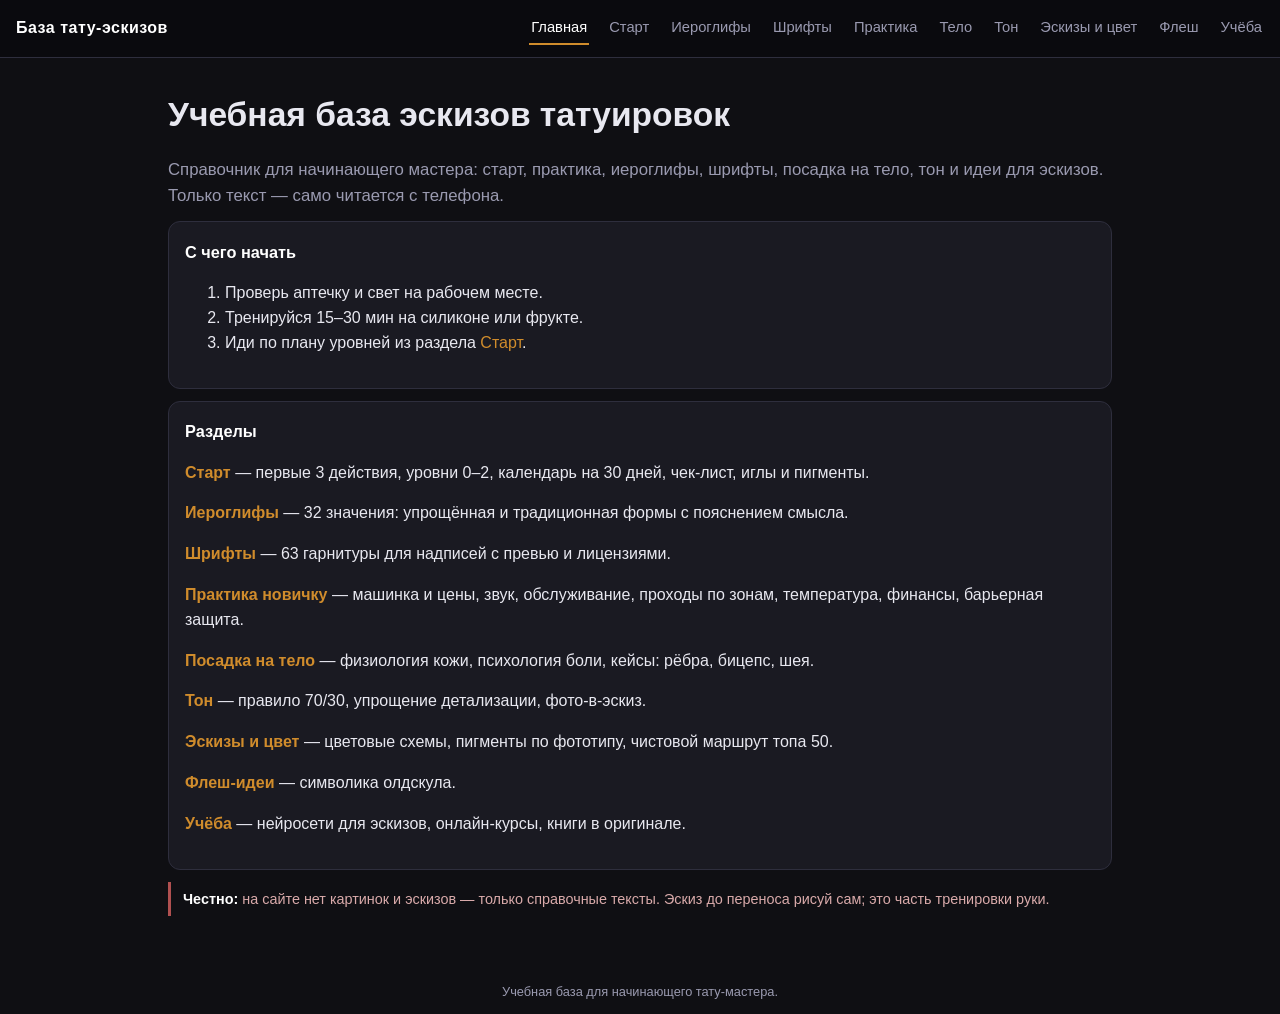
==== index.html @ d3d071ba "Учебная база эскизов татуировок: тексты, иероглифы, шрифты" ====
<!DOCTYPE html>
<html lang="ru">
<head>
<meta charset="utf-8">
<meta name="viewport" content="width=device-width, initial-scale=1">
<title>База эскизов татуировок — учебный сайт</title>
<link rel="stylesheet" href="css/main.css">
</head>
<body>
<div class="topbar">
  <span class="logo">База тату-эскизов</span>
  <nav>
    <a href="index.html" class="on">Главная</a>
    <a href="start.html">Старт</a>
    <a href="kanji.html">Иероглифы</a>
    <a href="fonts.html">Шрифты</a>
    <a href="beginner.html">Практика</a>
    <a href="body.html">Тело</a>
    <a href="tonal.html">Тон</a>
    <a href="refs.html">Эскизы и цвет</a>
    <a href="flash.html">Флеш</a>
    <a href="books.html">Учёба</a>
  </nav>
</div>
<div class="wrap">

  <h1>Учебная база эскизов татуировок</h1>
  <p class="sub">Справочник для начинающего мастера: старт, практика, иероглифы, шрифты, посадка на тело, тон и идеи для эскизов. Только текст — само читается с телефона.</p>

  <div class="card">
    <h3>С чего начать</h3>
    <ol>
      <li>Проверь аптечку и свет на рабочем месте.</li>
      <li>Тренируйся 15–30 мин на силиконе или фрукте.</li>
      <li>Иди по плану уровней из раздела <a href="start.html">Старт</a>.</li>
    </ol>
  </div>

  <div class="card">
    <h3>Разделы</h3>
    <p><a href="start.html"><b>Старт</b></a> — первые 3 действия, уровни 0–2, календарь на 30 дней, чек-лист, иглы и пигменты.</p>
    <p><a href="kanji.html"><b>Иероглифы</b></a> — 32 значения: упрощённая и традиционная формы с пояснением смысла.</p>
    <p><a href="fonts.html"><b>Шрифты</b></a> — 63 гарнитуры для надписей с превью и лицензиями.</p>
    <p><a href="beginner.html"><b>Практика новичку</b></a> — машинка и цены, звук, обслуживание, проходы по зонам, температура, финансы, барьерная защита.</p>
    <p><a href="body.html"><b>Посадка на тело</b></a> — физиология кожи, психология боли, кейсы: рёбра, бицепс, шея.</p>
    <p><a href="tonal.html"><b>Тон</b></a> — правило 70/30, упрощение детализации, фото-в-эскиз.</p>
    <p><a href="refs.html"><b>Эскизы и цвет</b></a> — цветовые схемы, пигменты по фототипу, чистовой маршрут топа 50.</p>
    <p><a href="flash.html"><b>Флеш-идеи</b></a> — символика олдскула.</p>
    <p><a href="books.html"><b>Учёба</b></a> — нейросети для эскизов, онлайн-курсы, книги в оригинале.</p>
  </div>

  <div class="note danger">
    <b>Честно:</b> на сайте нет картинок и эскизов — только справочные тексты. Эскиз до переноса рисуй сам; это часть тренировки руки.
  </div>

</div>
<footer style="text-align:center; max-width:1000px; margin:32px auto 12px; font-size:.8rem; color:#9a9ab0">
  Учебная база для начинающего тату-мастера.
</footer>
</body>
</html>
---- css/main.css ----
:root{
  --bg:#0f0f13; --card:#1a1a22; --card2:#20202b; --line:#2e2e3d;
  --txt:#e8e8f0; --dim:#9a9ab0; --acc:#d08c2c; --acc2:#c0562b;
  --ok:#47a76a; --warn:#b0a14a; --danger:#b05050;
}
*{box-sizing:border-box}
html{-webkit-text-size-adjust:100%}
body{
  margin:0; background:var(--bg); color:var(--txt);
  font-family:-apple-system,BlinkMacSystemFont,"Segoe UI",Roboto,"Helvetica Neue",Arial,sans-serif;
  line-height:1.55;
}
a{color:var(--acc); text-decoration:none}
a:hover{text-decoration:underline}

.wrap{max-width:1000px; margin:0 auto; padding:16px}
@media(min-width:640px){.wrap{padding:24px 28px}}

.topbar{display:flex; align-items:center; gap:10px; flex-wrap:wrap;
  border-bottom:1px solid var(--line); padding:12px 16px; background:#0a0a0e}
.topbar .logo{font-weight:800; color:#fff; letter-spacing:.5px}
.topbar nav{display:flex; gap:18px; margin-left:auto; flex-wrap:wrap}
.topbar nav a{color:var(--dim); font-size:.92rem; padding:4px 2px; border-bottom:2px solid transparent}
.topbar nav a:hover{color:#fff; text-decoration:none}
.topbar nav a.on{color:#fff; border-color:var(--acc)}

h1{font-size:clamp(1.5rem,4.5vw,2.1rem); margin:.2em 0 .3em}
h2{font-size:1.25rem; margin:1.4em 0 .5em; color:#fff}
.sub{color:var(--dim); font-size:clamp(.95rem,2.5vw,1.05rem); margin-bottom:.6em}

.card{background:var(--card); border:1px solid var(--line); border-radius:12px; padding:16px; margin:12px 0}
.card h3{font-size:1.02rem; margin:.1em 0 .4em; color:#fff}

.note{font-size:.9rem; color:var(--dim); border-left:3px solid var(--line); padding:6px 12px; margin:10px 0}
.note b{color:#fff}
.warn{border-color:var(--warn); color:#cdc8a5}
.danger{border-color:var(--danger); color:#d9aaaa}

/* ---- канзди grid ---- */
.grid-k{display:grid; grid-template-columns:1fr; gap:12px}
@media(min-width:560px){.grid-k{grid-template-columns:1fr 1fr}}
@media(min-width:840px){.grid-k{grid-template-columns:1fr 1fr 1fr}}
.k-card{display:flex; gap:14px; align-items:stretch; background:var(--card);
  border:1px solid var(--line); border-radius:12px; padding:14px}
.k-glyph{font-size:2.6rem; line-height:1; flex:0 0 84px; display:flex; align-items:center; justify-content:center;
  font-family:"Noto Serif CJK SC","Source Han Serif SC","SimSun","Songti SC",serif}
.k-title{font-weight:700; font-size:1.02rem; color:#fff}
.k-trad{font-size:.98rem; margin-top:2px}
.k-trad .jb{color:var(--acc2)}
.k-note{font-size:.85rem; color:var(--dim); margin-top:6px}

/* ---- шрифты grid ---- */
.grid-f{display:grid; grid-template-columns:1fr; gap:12px}
@media(min-width:640px){.grid-f{grid-template-columns:1fr 1fr}}
.f-card{background:var(--card); border:1px solid var(--line); border-radius:12px; padding:14px}
.f-prev{font-size:1.7rem; font-family:var(--fa); overflow-wrap:anywhere; line-height:1.3;
  white-space:nowrap; overflow:hidden; text-overflow:ellipsis}
.f-name{font-size:.9rem; margin-top:10px; color:#fff; font-weight:600}
.f-meta{font-size:.78rem; color:var(--dim); margin-top:3px}
.f-dl{margin-top:10px; display:inline-block; font-size:.82rem; border:1px solid var(--line);
  border-radius:8px; padding:6px 12px; color:var(--acc)}
.f-dl:hover{background:var(--card2); text-decoration:none}
.lic{display:inline-block; font-size:.68rem; padding:2px 8px; border-radius:20px; margin-left:6px; vertical-align:middle}
.lic-of{background:#24402e; color:#8fe0ae}
.lic-pe{background:#46401a; color:#e6d28a}
.lic-fr{background:#2a333f; color:#a9c6e0}

footer{margin:32px 0 12px; font-size:.8rem; color:var(--dim); text-align:center}
footer a{color:var(--dim)}
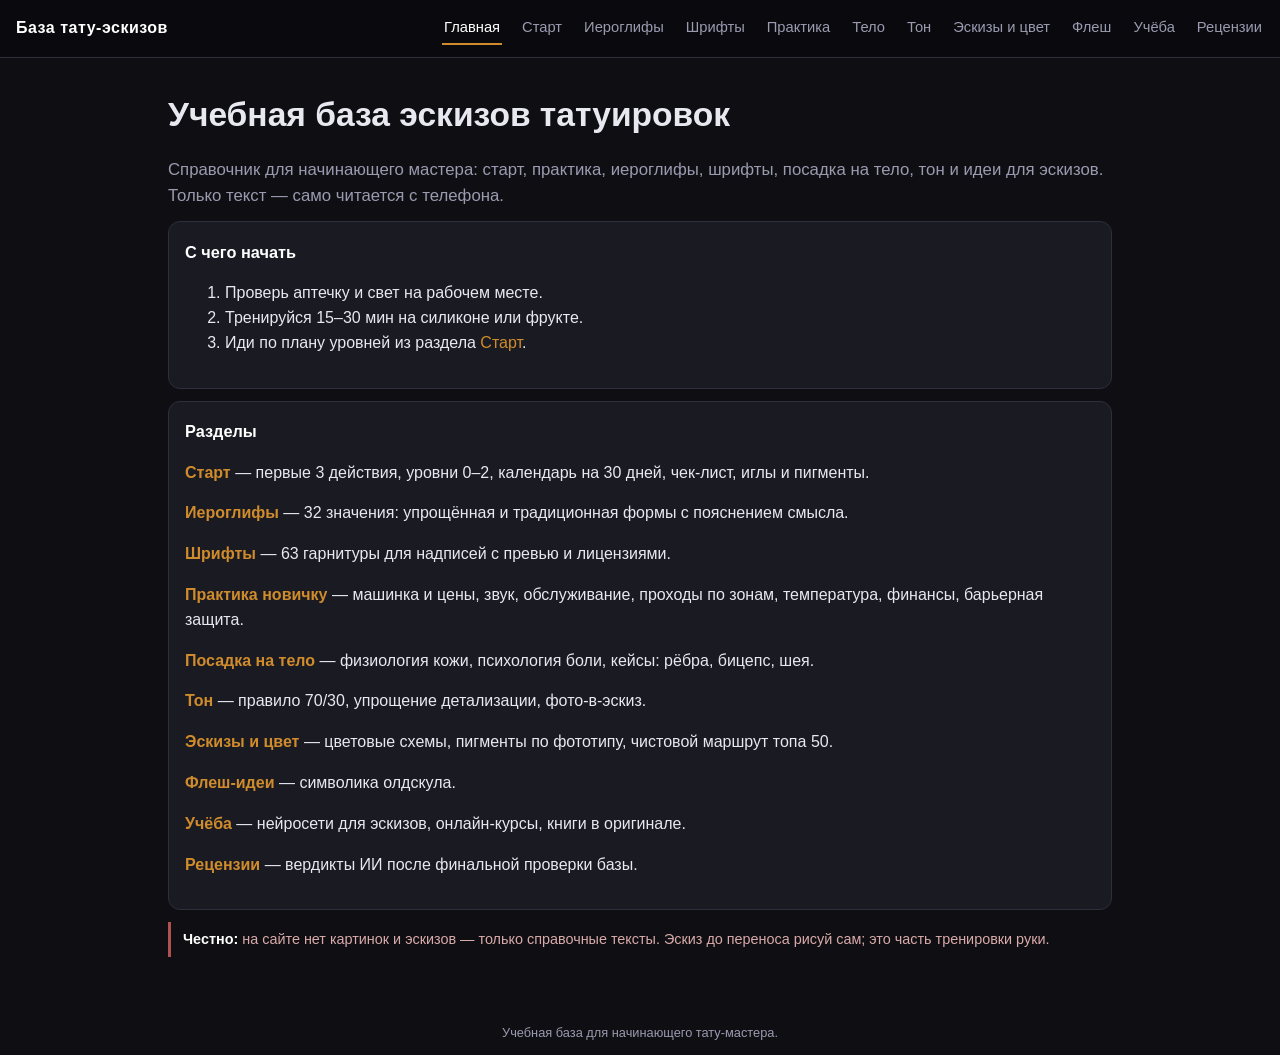
==== commit f6a28a00: "Добавлен раздел «Рецензии»: вердикты ИИ, исполнитель и соавтор" ====
--- a/index.html
+++ b/index.html
@@ -20,6 +20,7 @@
     <a href="refs.html">Эскизы и цвет</a>
     <a href="flash.html">Флеш</a>
     <a href="books.html">Учёба</a>
+    <a href="reviews.html">Рецензии</a>
   </nav>
 </div>
 <div class="wrap">
@@ -47,6 +48,7 @@
     <p><a href="refs.html"><b>Эскизы и цвет</b></a> — цветовые схемы, пигменты по фототипу, чистовой маршрут топа 50.</p>
     <p><a href="flash.html"><b>Флеш-идеи</b></a> — символика олдскула.</p>
     <p><a href="books.html"><b>Учёба</b></a> — нейросети для эскизов, онлайн-курсы, книги в оригинале.</p>
+    <p><a href="reviews.html"><b>Рецензии</b></a> — вердикты ИИ после финальной проверки базы.</p>
   </div>
 
   <div class="note danger">
